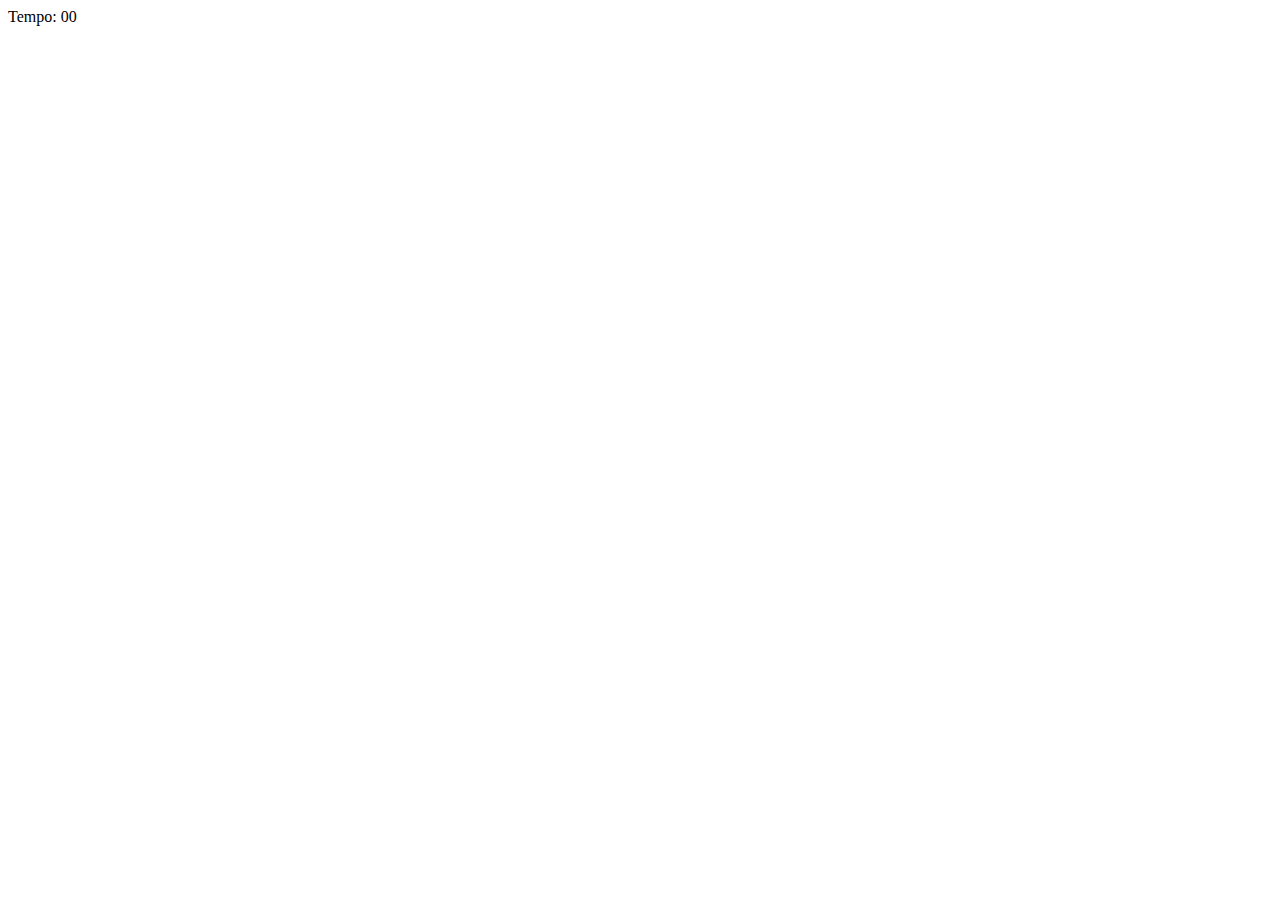
==== pages/game.html @ fd5b5550 "Login js" ====
<!DOCTYPE html>
<html lang="en">

<head>
  <meta charset="UTF-8">
  <meta http-equiv="X-UA-Compatible" content="IE=edge">
  <meta name="viewport" content="width=device-width, initial-scale=1.0">
  <title>Memory Game</title>
</head>

<body>
  <main>
    <header>
      <span class="player"></span>
      <span>Tempo: <span class="timer">00</span></span>
    </header>

    <div class="grid"></div>
  </main>
</body>

</html>
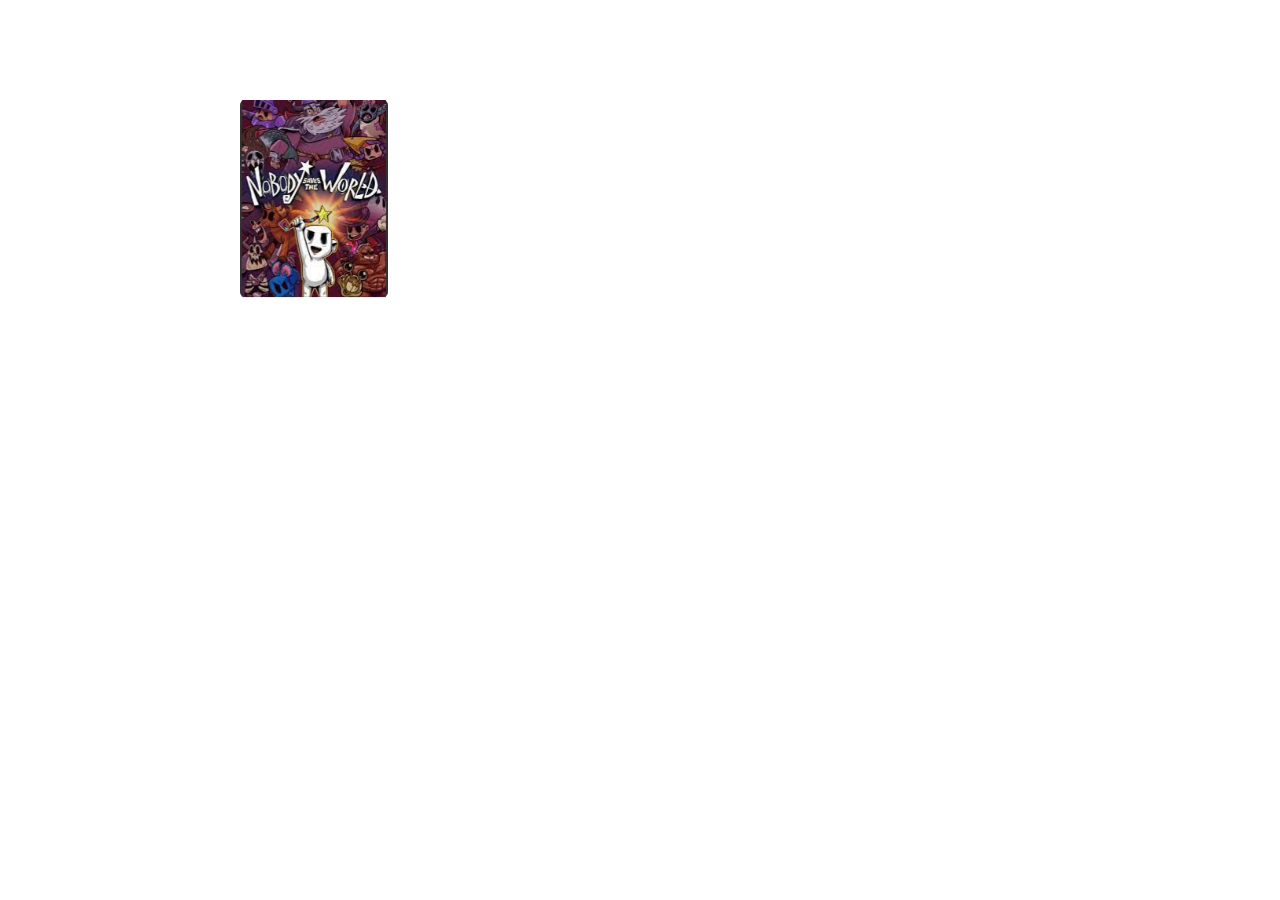
==== commit dc427d8a: "Update images project" ====
--- a/pages/game.html
+++ b/pages/game.html
@@ -6,16 +6,25 @@
   <meta http-equiv="X-UA-Compatible" content="IE=edge">
   <meta name="viewport" content="width=device-width, initial-scale=1.0">
   <title>Memory Game</title>
+  <link rel="stylesheet" href="../css/reset.css">
+  <link rel="stylesheet" href="../css/game.css">
+  <script defer src="../js/game.js"></script>
 </head>
 
 <body>
   <main>
+    <!--
     <header>
       <span class="player"></span>
       <span>Tempo: <span class="timer">00</span></span>
     </header>
-
-    <div class="grid"></div>
+-->
+    <div class="grid">
+      <div class="card">
+        <div class="face front"></div>
+        <div class="face back"></div>
+      </div>
+    </div>
   </main>
 </body>
 
--- a/css/game.css
+++ b/css/game.css
@@ -0,0 +1,41 @@
+.grid {
+  display: grid;
+  grid-template-columns: repeat(5, 1fr);
+  gap: 15px;
+  width: 100%;
+  max-width: 800px;
+  margin: 100px auto;
+}
+
+.card {
+  aspect-ratio: 3/4;
+  background-color: #333;
+  width: 100%;
+  border-radius: 5px;
+  position: relative;
+  transition: all 400ms ease;
+  transform-style: preserve-3d;
+}
+
+.card:hover {
+  transform: rotateY(180deg);
+}
+
+.face {
+  background-size: 9rem;
+  background-position: center;
+  background-repeat: no-repeat;
+  width: 100%;
+  height: 100%;
+  position: absolute;
+}
+
+.front {
+  background-image: url(../assets/images/Monk.png);
+  transform: rotateY(180deg);
+}
+
+.back {
+  background-image: url(../assets/images/nobody-background.png);
+  backface-visibility: hidden;
+}
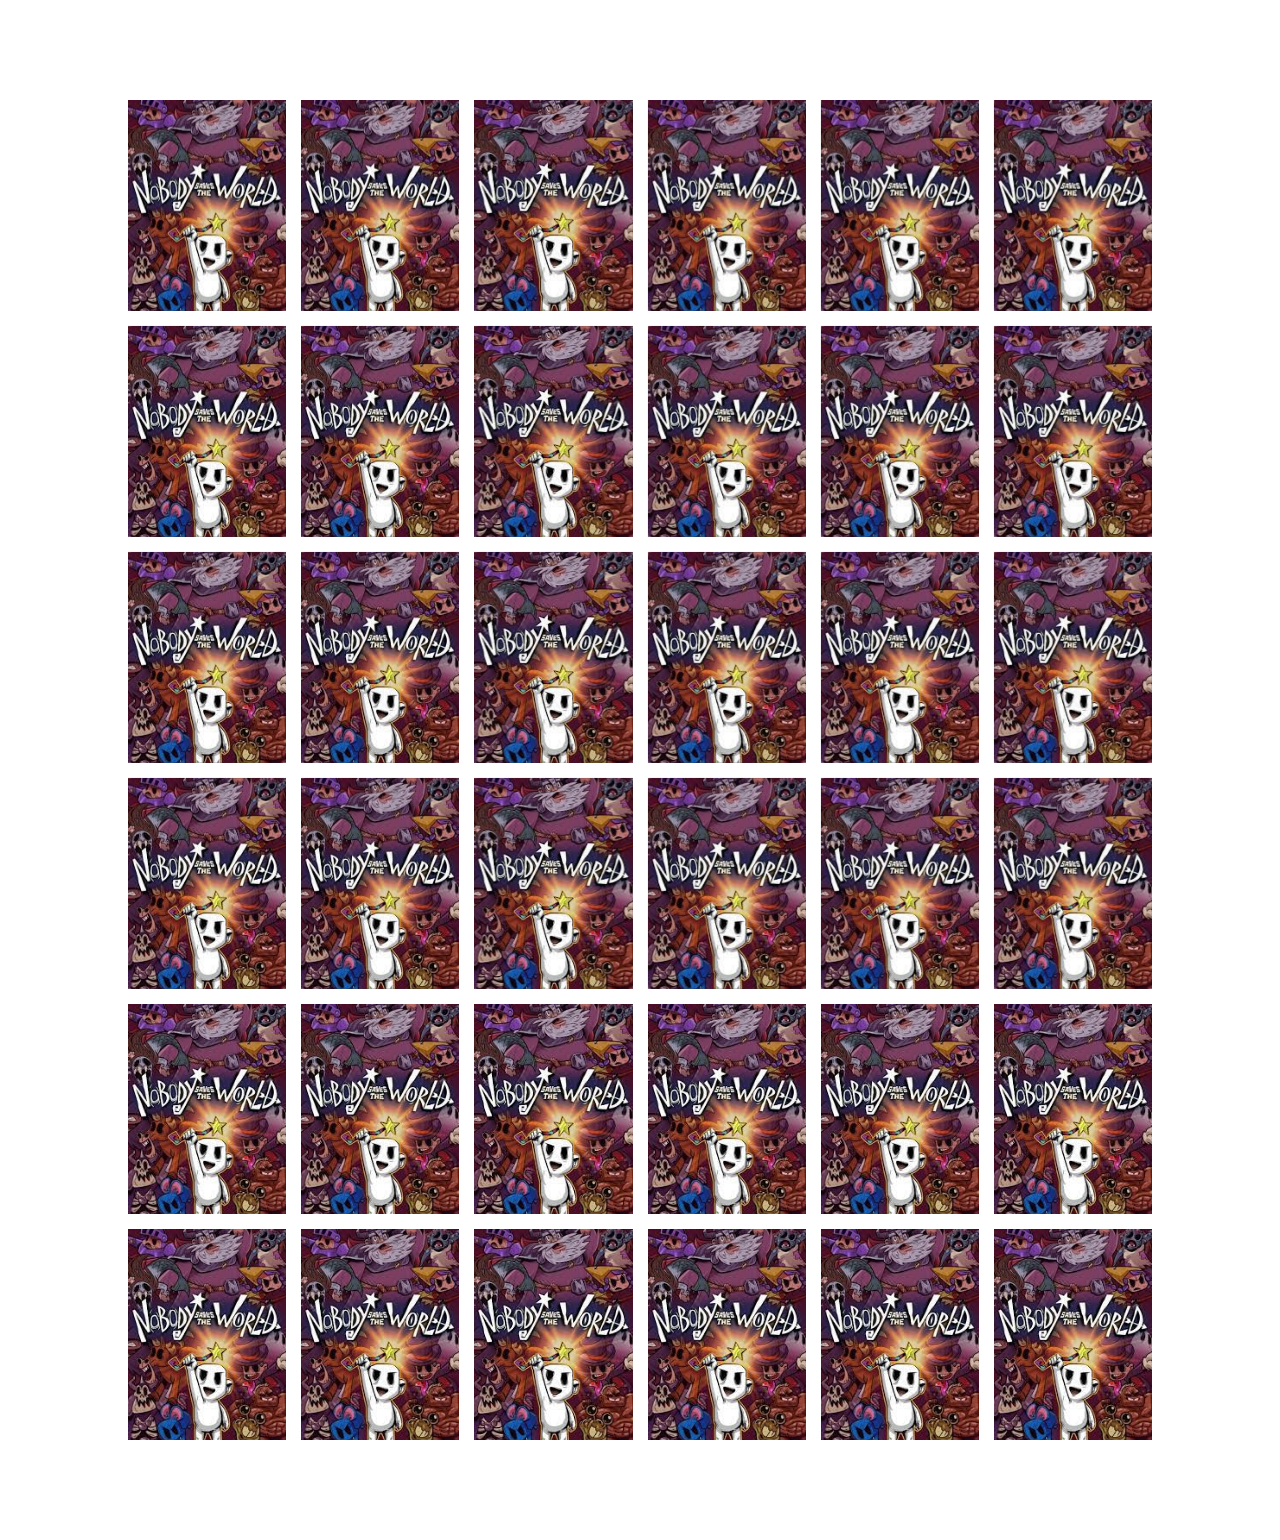
==== commit d379e673: "Init game.js" ====
--- a/pages/game.html
+++ b/pages/game.html
@@ -13,18 +13,7 @@
 
 <body>
   <main>
-    <!--
-    <header>
-      <span class="player"></span>
-      <span>Tempo: <span class="timer">00</span></span>
-    </header>
--->
-    <div class="grid">
-      <div class="card">
-        <div class="face front"></div>
-        <div class="face back"></div>
-      </div>
-    </div>
+    <div class="grid"></div>
   </main>
 </body>
 
--- a/css/game.css
+++ b/css/game.css
@@ -1,9 +1,9 @@
 .grid {
   display: grid;
-  grid-template-columns: repeat(5, 1fr);
+  grid-template-columns: repeat(6, 1fr);
   gap: 15px;
   width: 100%;
-  max-width: 800px;
+  max-width: 80%;
   margin: 100px auto;
 }
 
@@ -17,12 +17,8 @@
   transform-style: preserve-3d;
 }
 
-.card:hover {
-  transform: rotateY(180deg);
-}
-
 .face {
-  background-size: 9rem;
+  background-size: 9.5rem;
   background-position: center;
   background-repeat: no-repeat;
   width: 100%;
@@ -31,11 +27,15 @@
 }
 
 .front {
-  background-image: url(../assets/images/Monk.png);
   transform: rotateY(180deg);
 }
 
 .back {
   background-image: url(../assets/images/nobody-background.png);
+  background-size: cover;
   backface-visibility: hidden;
 }
+
+.reveal-card {
+  transform: rotateY(180deg);
+}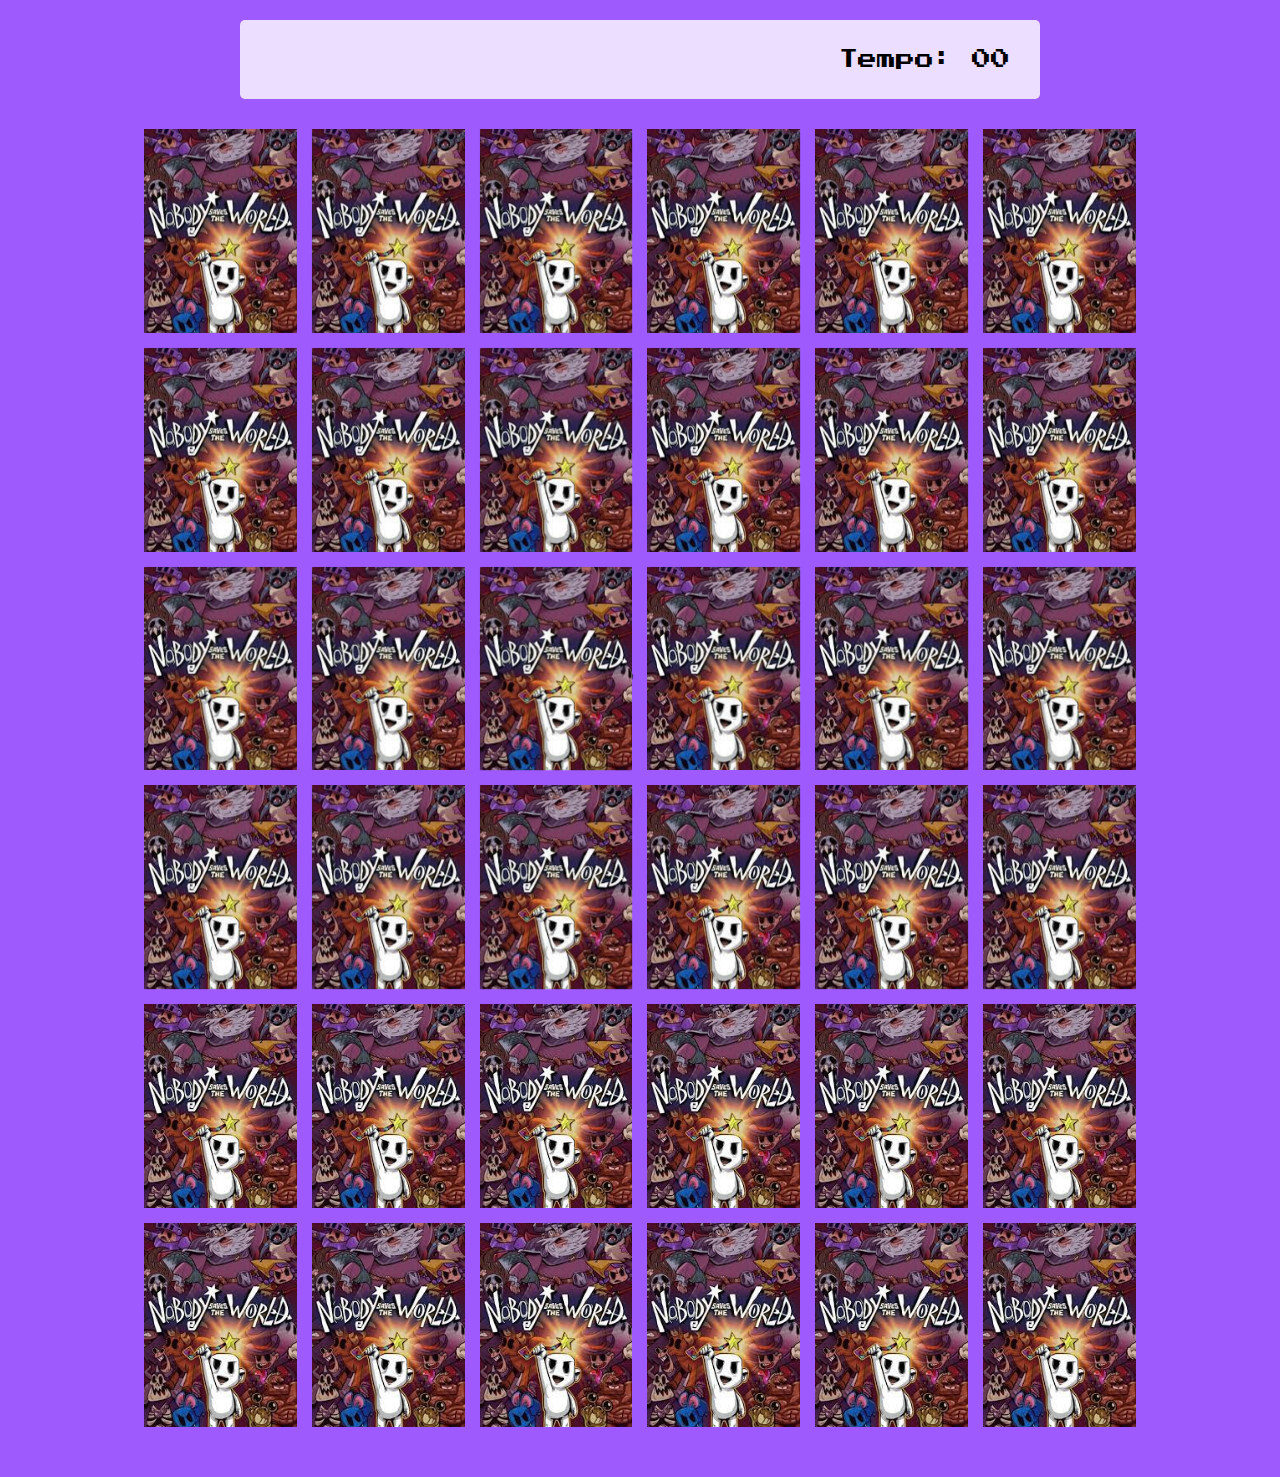
==== commit f352e421: "Add new features" ====
--- a/pages/game.html
+++ b/pages/game.html
@@ -13,6 +13,10 @@
 
 <body>
   <main>
+    <header>
+      <span class="player"></span>
+      <span>Tempo: <span class="timer">00</span></span>
+    </header>
     <div class="grid"></div>
   </main>
 </body>
--- a/css/game.css
+++ b/css/game.css
@@ -1,15 +1,39 @@
+main {
+  display: flex;
+  flex-direction: column;
+  align-items: center;
+  justify-content: center;
+  padding: 20px 20px 50px;
+  background-color: rgba(159, 90, 253, 1);
+  width: 100%;
+  min-height: 100vh;
+}
+
+header {
+  display: flex;
+  align-items: center;
+  justify-content: space-between;
+  background-color: rgba(255, 255, 255, 0.8);
+  font-size: 1.2em;
+  width: 100%;
+  max-width: 800px;
+  padding: 30px;
+  margin: 0 0 30px;
+  border-radius: 5px;
+}
+
 .grid {
   display: grid;
   grid-template-columns: repeat(6, 1fr);
   gap: 15px;
   width: 100%;
   max-width: 80%;
-  margin: 100px auto;
+  margin: 0 auto;
 }
 
 .card {
   aspect-ratio: 3/4;
-  background-color: #333;
+  background-color: #253134;
   width: 100%;
   border-radius: 5px;
   position: relative;
@@ -18,15 +42,16 @@
 }
 
 .face {
-  background-size: 9.5rem;
   background-position: center;
   background-repeat: no-repeat;
   width: 100%;
   height: 100%;
   position: absolute;
+  transition: all 400ms ease;
 }
 
 .front {
+  background-size: contain;
   transform: rotateY(180deg);
 }
 
@@ -38,4 +63,9 @@
 
 .reveal-card {
   transform: rotateY(180deg);
+}
+
+.disabled-card {
+  filter: saturate(0);
+  opacity: 0.5;
 }